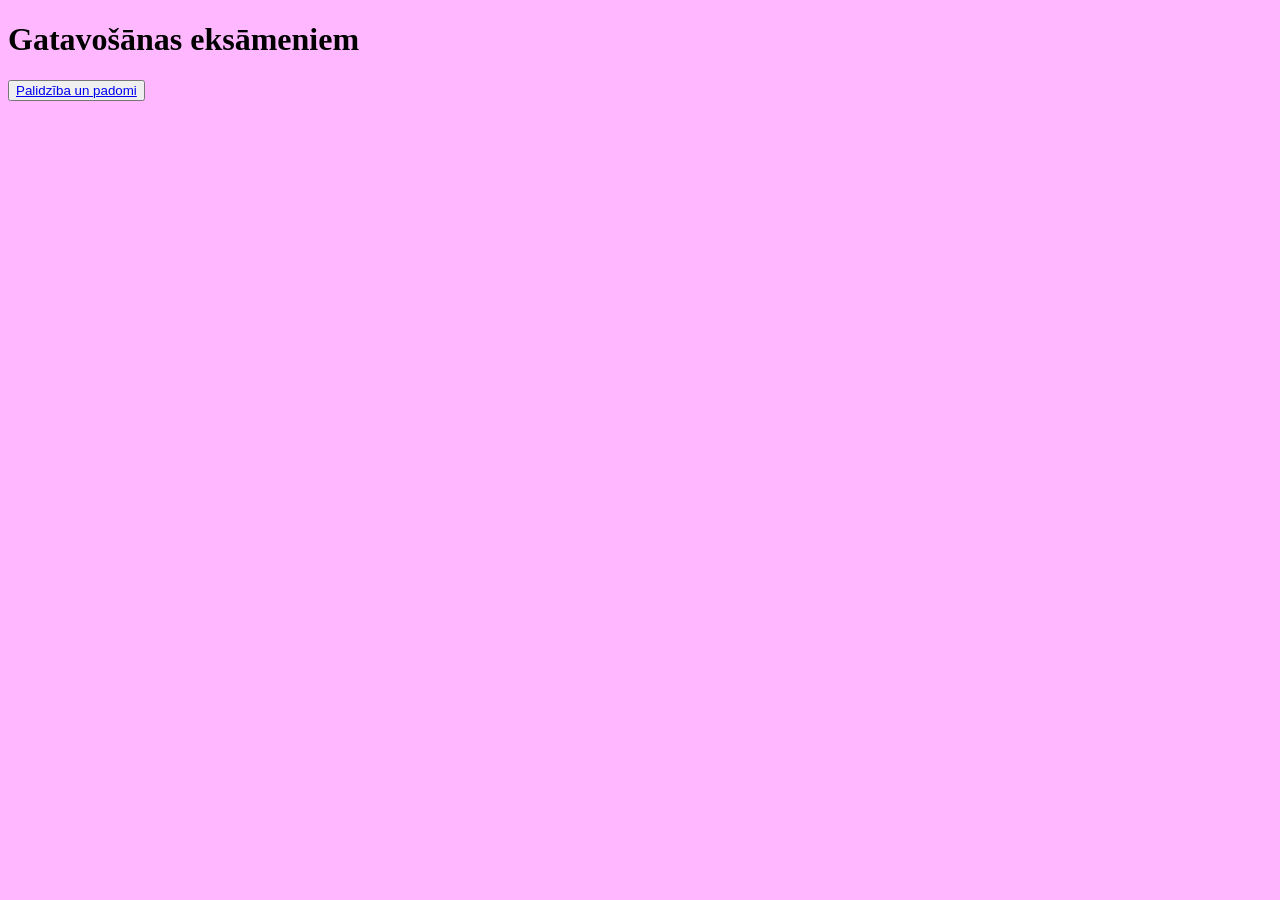
==== index1.html @ 02497ec8 "Add files via upload" ====
<!DOCTYPE html>
<html lang="en">
<head>
    <meta charset="UTF-8">
    <meta name="viewport" content="width=device-width, initial-scale=1.0">
    <title>Galvena</title>
    <link rel="stylesheet" href="style1.css">
</head>
<body>
    
<h1>Gatavošānas eksāmeniem</h1>

    <button><a href="index2.html">Palidzība un padomi</a></button>






    <script src="script1.js"></script>
</body>
</html>
---- style1.css ----
body {
    background-color:
    rgb(302, 184, 407)
}
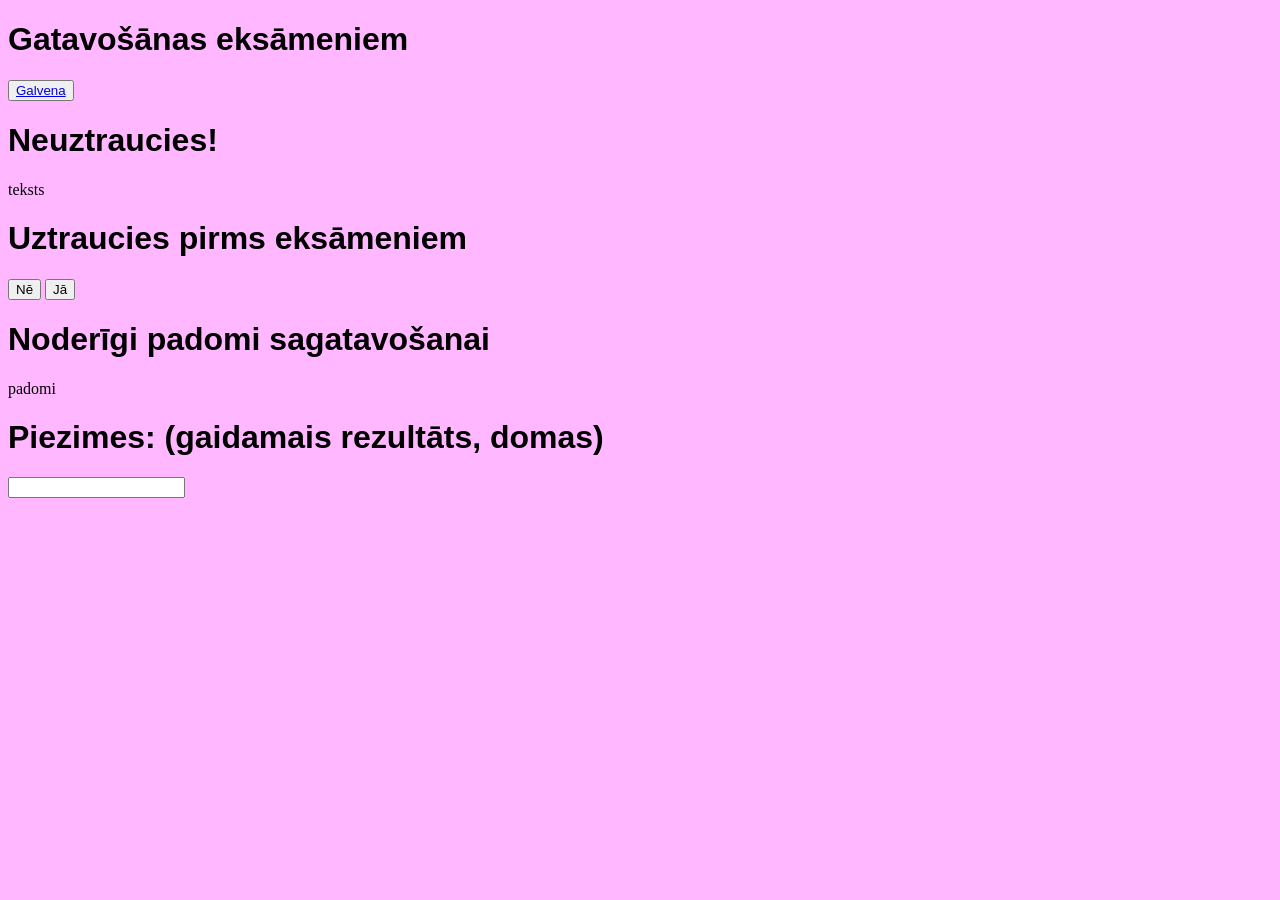
==== commit 5916c953: "Rename index.html to index1.html" ====
--- a/index1.html
+++ b/index1.html
@@ -10,7 +10,26 @@
     
 <h1>Gatavošānas eksāmeniem</h1>
 
-    <button><a href="index2.html">Palidzība un padomi</a></button>
+    <button><a href="index2.html">Galvena</a></button>
+    
+<h1>Neuztraucies!</h1>
+    <p>teksts</p>
+
+
+
+<h1>Uztraucies pirms eksāmeniem</h1>
+<button>Nē</a></button>
+<button>Jā</a></button>
+
+
+
+<h1>Noderīgi padomi sagatavošanai</h1>
+<p>padomi</p>
+
+
+
+<h1>Piezimes: (gaidamais rezultāts, domas)</h1>
+<input type="text" id="ievade">
 
 
 
@@ -19,4 +38,4 @@
 
     <script src="script1.js"></script>
 </body>
-</html>+</html>
--- a/style1.css
+++ b/style1.css
@@ -1,4 +1,7 @@
 body {
     background-color:
     rgb(302, 184, 407)
-}+}
+h1 {
+    font-family: Arial, Helvetica, sans-serif;
+}
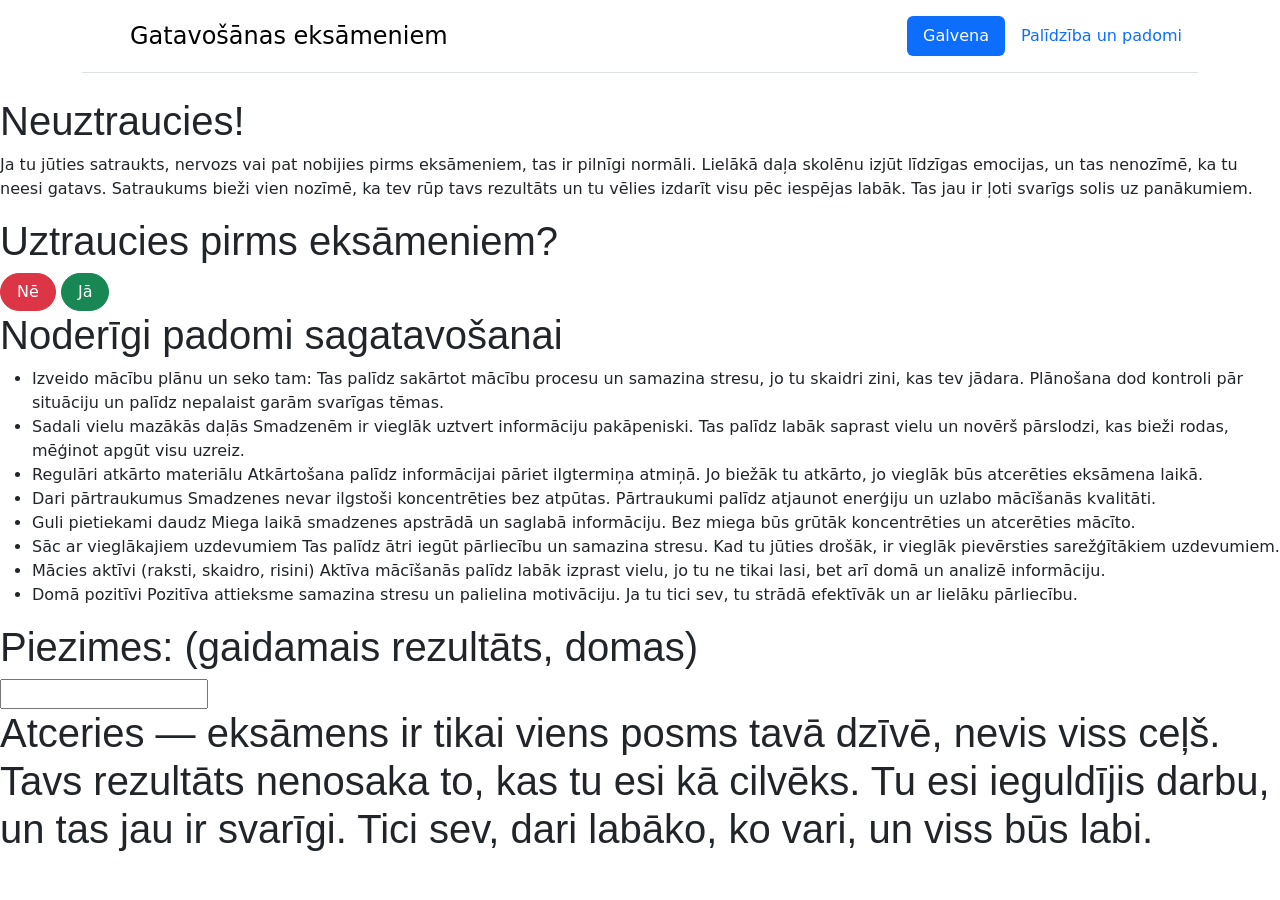
==== commit 4d10afc3: "Update index1.html" ====
--- a/index1.html
+++ b/index1.html
@@ -5,26 +5,51 @@
     <meta name="viewport" content="width=device-width, initial-scale=1.0">
     <title>Galvena</title>
     <link rel="stylesheet" href="style1.css">
+    <link href="https://cdn.jsdelivr.net/npm/bootstrap@5.3.8/dist/css/bootstrap.min.css" rel="stylesheet" integrity="sha384-sRIl4kxILFvY47J16cr9ZwB07vP4J8+LH7qKQnuqkuIAvNWLzeN8tE5YBujZqJLB" crossorigin="anonymous">
+
 </head>
 <body>
-    
-<h1>Gatavošānas eksāmeniem</h1>
+ <script src="https://cdn.jsdelivr.net/npm/bootstrap@5.3.8/dist/js/bootstrap.bundle.min.js" integrity="sha384-FKyoEForCGlyvwx9Hj09JcYn3nv7wiPVlz7YYwJrWVcXK/BmnVDxM+D2scQbITxI" crossorigin="anonymous"></script>
 
-    <button><a href="index2.html">Galvena</a></button>
+ 
+    <div class="container"> <header class="d-flex flex-wrap justify-content-center py-3 mb-4 border-bottom"> <a href="/" class="d-flex align-items-center mb-3 mb-md-0 me-md-auto link-body-emphasis text-decoration-none"> <svg class="bi me-2" width="40" height="32" aria-hidden="true"><use xlink:href="#bootstrap"></use></svg> <span class="fs-4">Gatavošānas eksāmeniem</span> </a> <ul class="nav nav-pills"> <li class="nav-item"><a href="index.html" class="nav-link active" aria-current="page">Galvena</a></li> <li class="nav-item"><a href="index1.html" class="nav-link">Palīdzība un padomi</a></li> </ul> </header> </div>
     
 <h1>Neuztraucies!</h1>
-    <p>teksts</p>
+    <p>Ja tu jūties satraukts, nervozs vai pat nobijies pirms eksāmeniem, tas ir pilnīgi normāli.
+         Lielākā daļa skolēnu izjūt līdzīgas emocijas, un tas nenozīmē, ka tu neesi gatavs. 
+
+Satraukums bieži vien nozīmē, ka tev rūp tavs rezultāts un tu vēlies izdarīt visu pēc iespējas labāk.
+ Tas jau ir ļoti svarīgs solis uz panākumiem.</p>
 
 
 
-<h1>Uztraucies pirms eksāmeniem</h1>
-<button>Nē</a></button>
-<button>Jā</a></button>
+<h1>Uztraucies pirms eksāmeniem?</h1>
+<button class="btn btn-danger rounded-pill px-3" type="button">Nē</button>
+<button class="btn btn-success rounded-pill px-3" type="button">Jā</button>
 
 
 
 <h1>Noderīgi padomi sagatavošanai</h1>
-<p>padomi</p>
+<ul>
+  <li>Izveido mācību plānu un seko tam:
+Tas palīdz sakārtot mācību procesu un samazina stresu, jo tu skaidri zini, kas tev jādara.
+ Plānošana dod kontroli pār situāciju un palīdz nepalaist garām svarīgas tēmas.  </li>
+  <li>Sadali vielu mazākās daļās 
+Smadzenēm ir vieglāk uztvert informāciju pakāpeniski. Tas palīdz labāk saprast vielu un novērš pārslodzi, 
+kas bieži rodas, mēģinot apgūt visu uzreiz.  </li>
+  <li>Regulāri atkārto materiālu 
+Atkārtošana palīdz informācijai pāriet ilgtermiņa atmiņā. Jo biežāk tu atkārto, jo vieglāk būs atcerēties eksāmena laikā.</li>
+<li>Dari pārtraukumus 
+Smadzenes nevar ilgstoši koncentrēties bez atpūtas. Pārtraukumi palīdz atjaunot enerģiju un uzlabo mācīšanās kvalitāti.  </li>
+<li>Guli pietiekami daudz 
+Miega laikā smadzenes apstrādā un saglabā informāciju. Bez miega būs grūtāk koncentrēties un atcerēties mācīto. </li>
+<li>Sāc ar vieglākajiem uzdevumiem 
+Tas palīdz ātri iegūt pārliecību un samazina stresu. Kad tu jūties drošāk, ir vieglāk pievērsties sarežģītākiem uzdevumiem.  </li>
+<li>Mācies aktīvi (raksti, skaidro, risini) 
+Aktīva mācīšanās palīdz labāk izprast vielu, jo tu ne tikai lasi, bet arī domā un analizē informāciju.  </li>
+<li>Domā pozitīvi 
+Pozitīva attieksme samazina stresu un palielina motivāciju. Ja tu tici sev, tu strādā efektīvāk un ar lielāku pārliecību.  </li>
+</ul>  
 
 
 
@@ -33,7 +58,9 @@
 
 
 
+<h1>Atceries — eksāmens ir tikai viens posms tavā dzīvē, nevis viss ceļš. Tavs rezultāts nenosaka to, kas tu esi kā cilvēks. 
 
+Tu esi ieguldījis darbu, un tas jau ir svarīgi. Tici sev, dari labāko, ko vari, un viss būs labi. </h1>
 
 
     <script src="script1.js"></script>
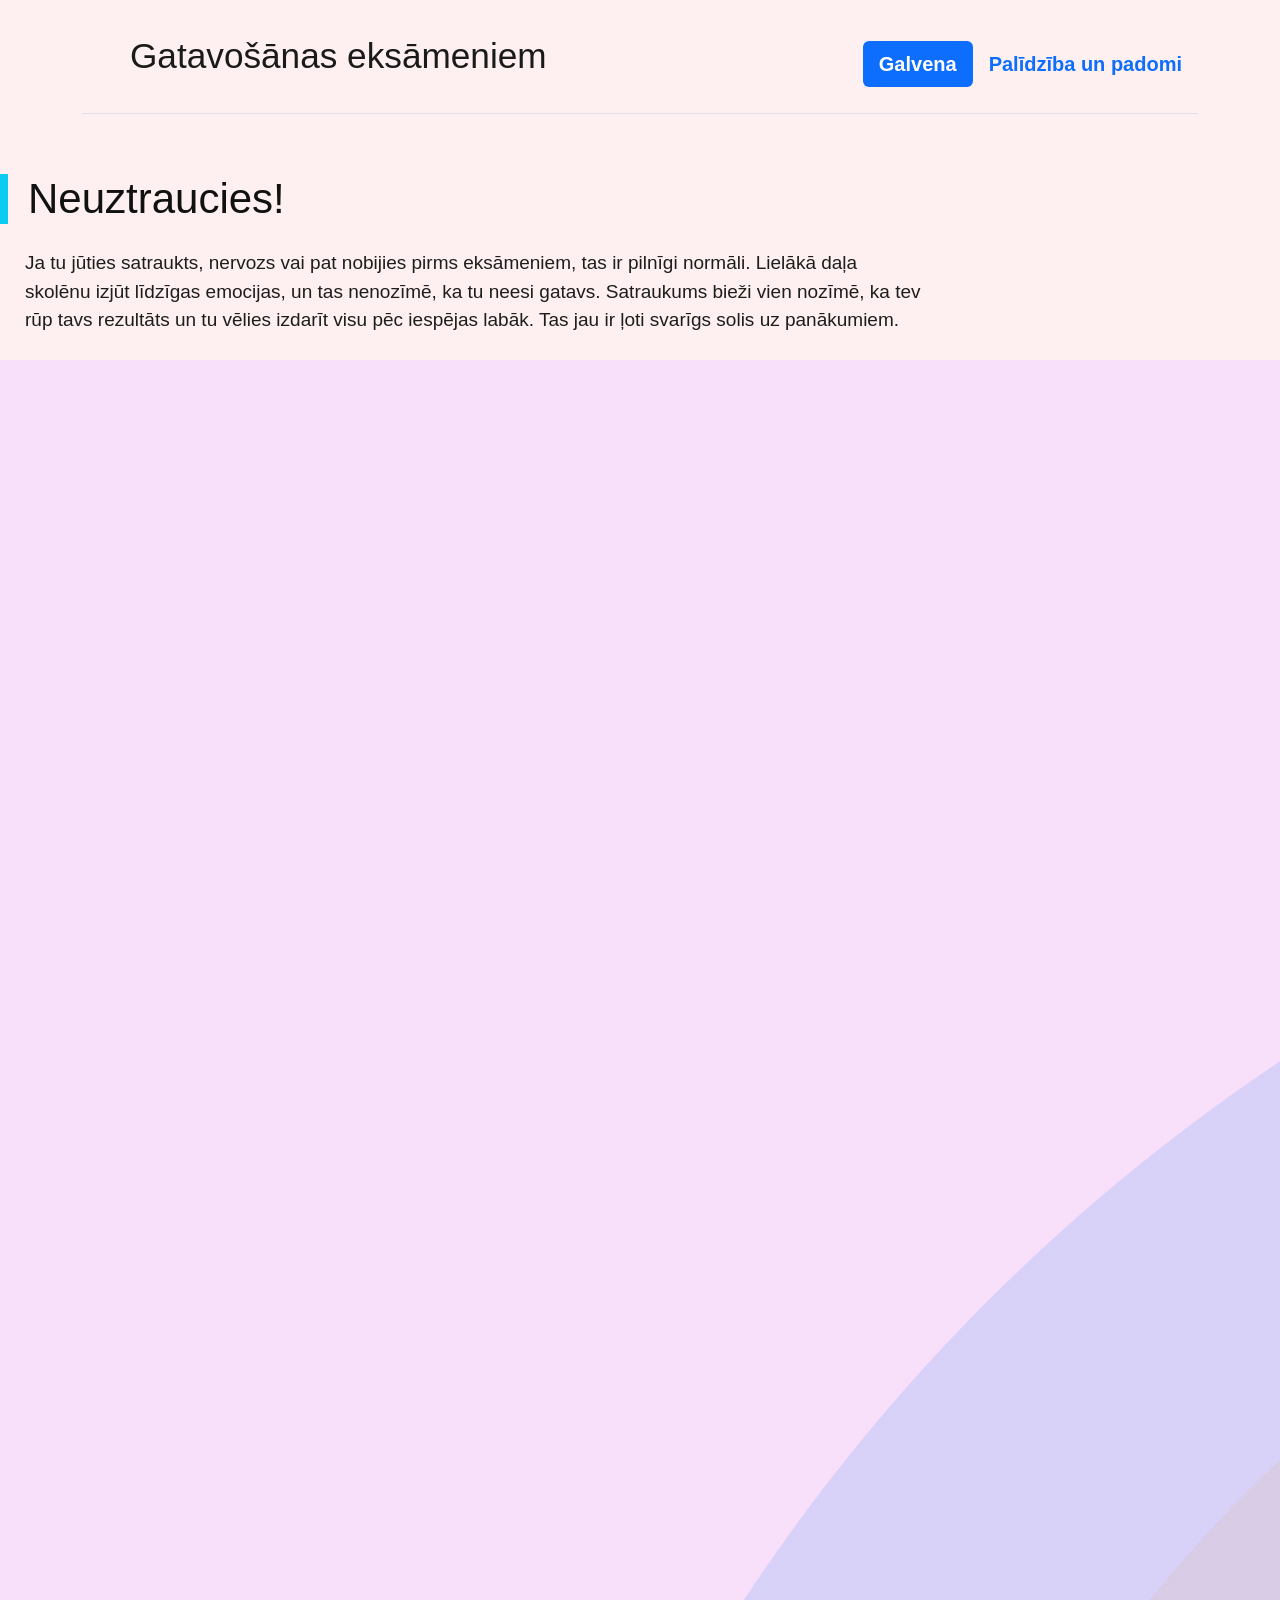
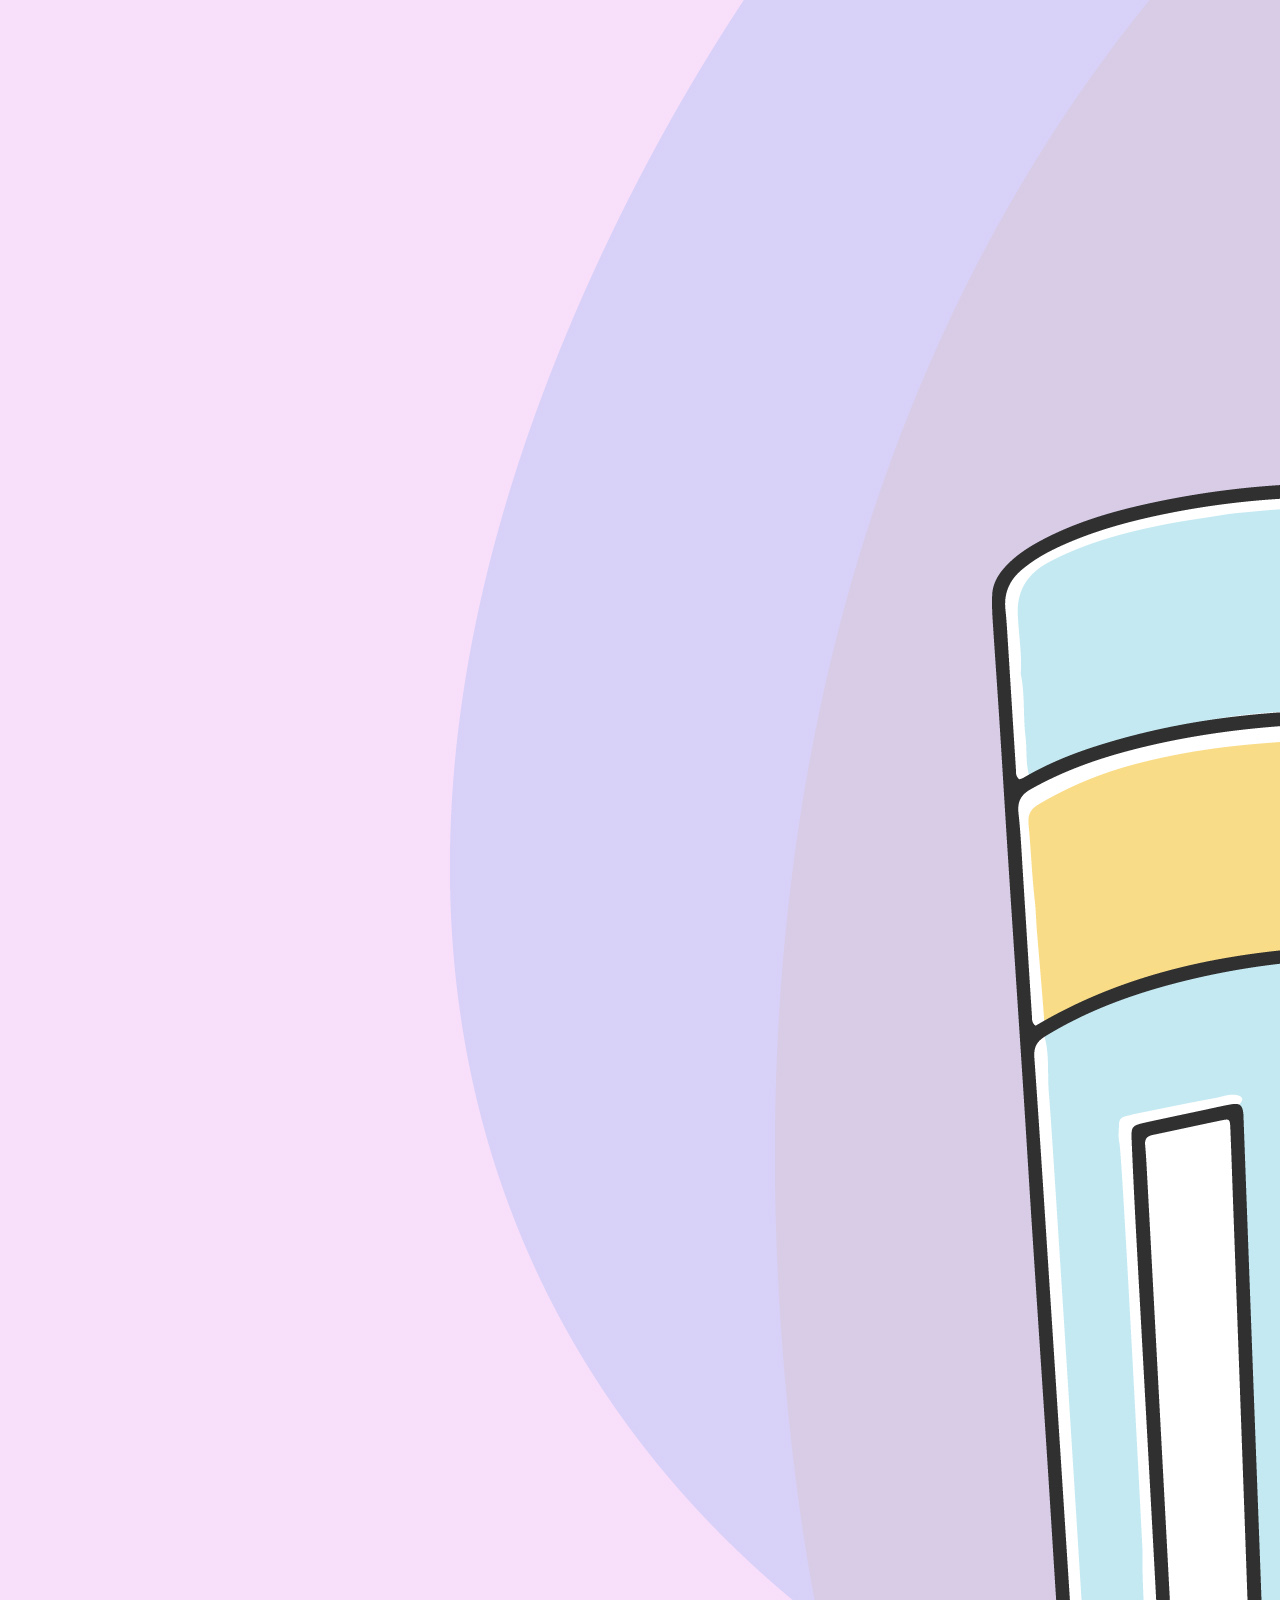
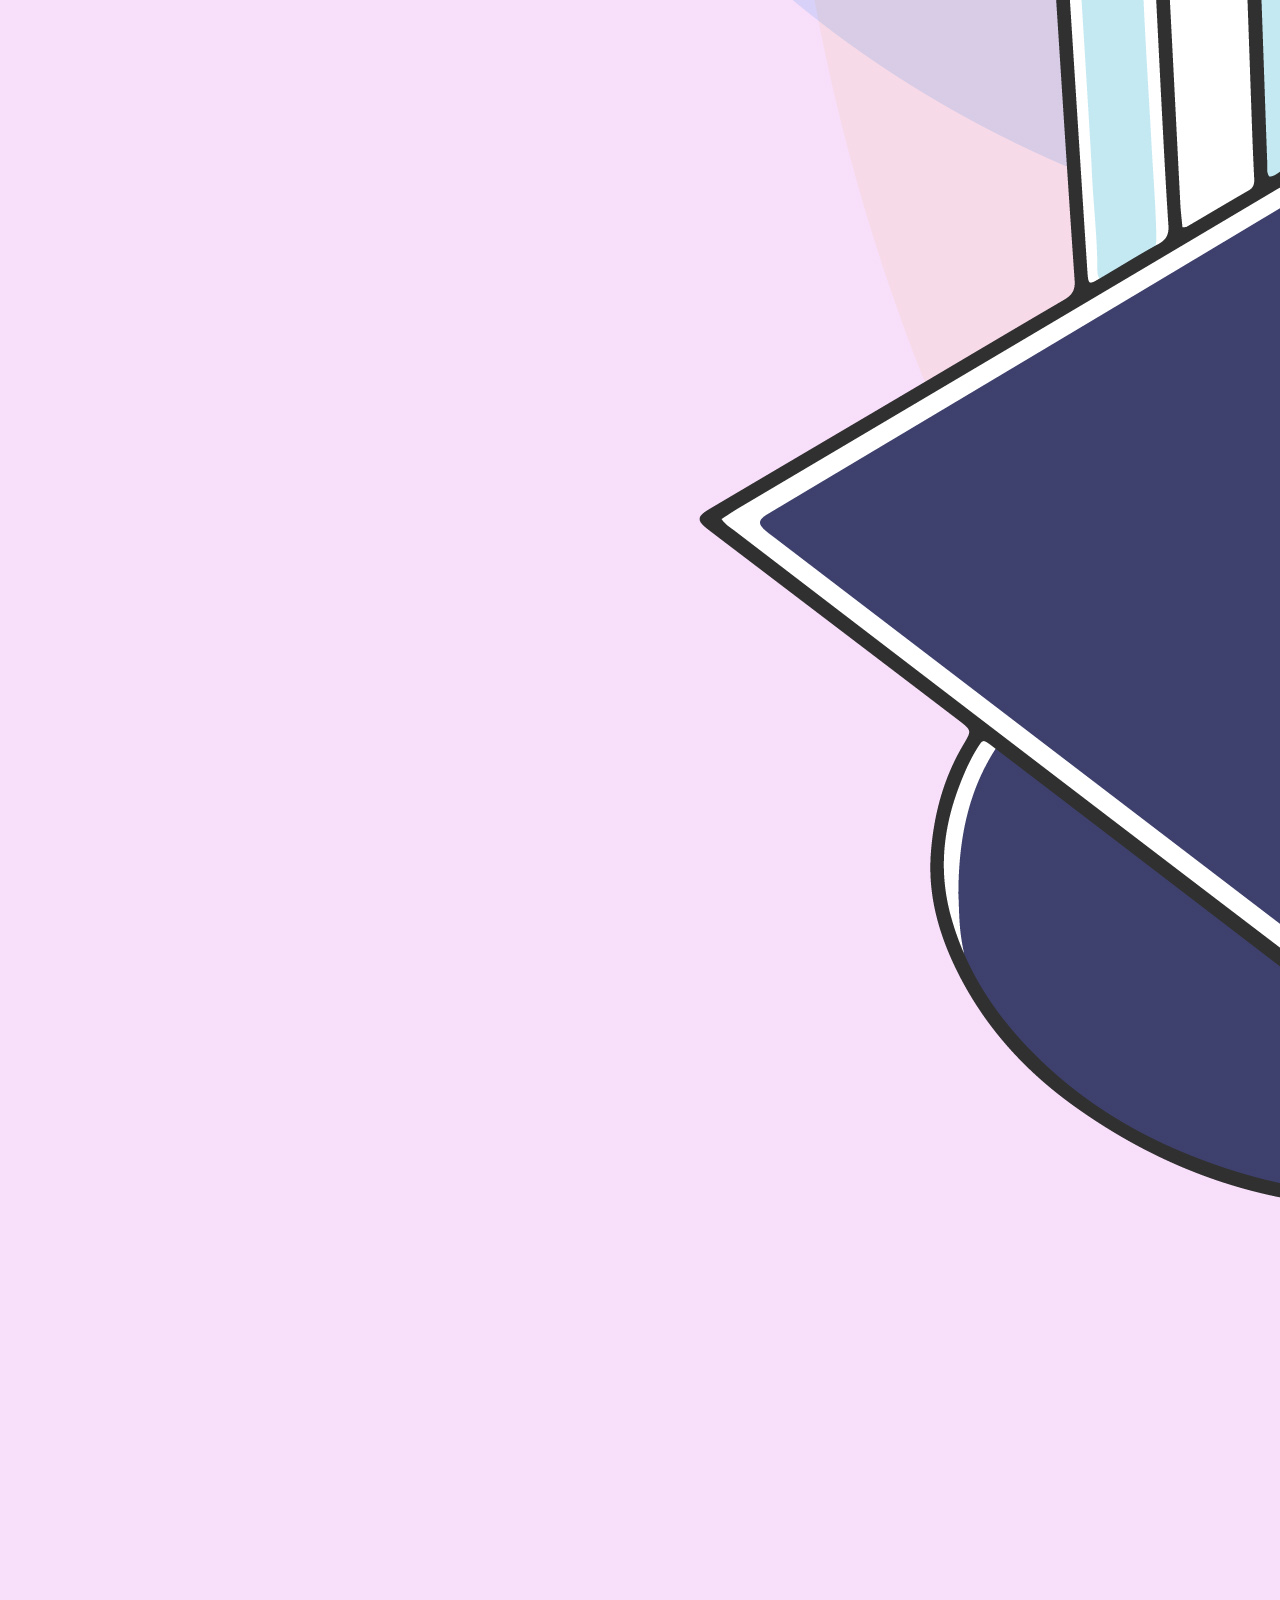
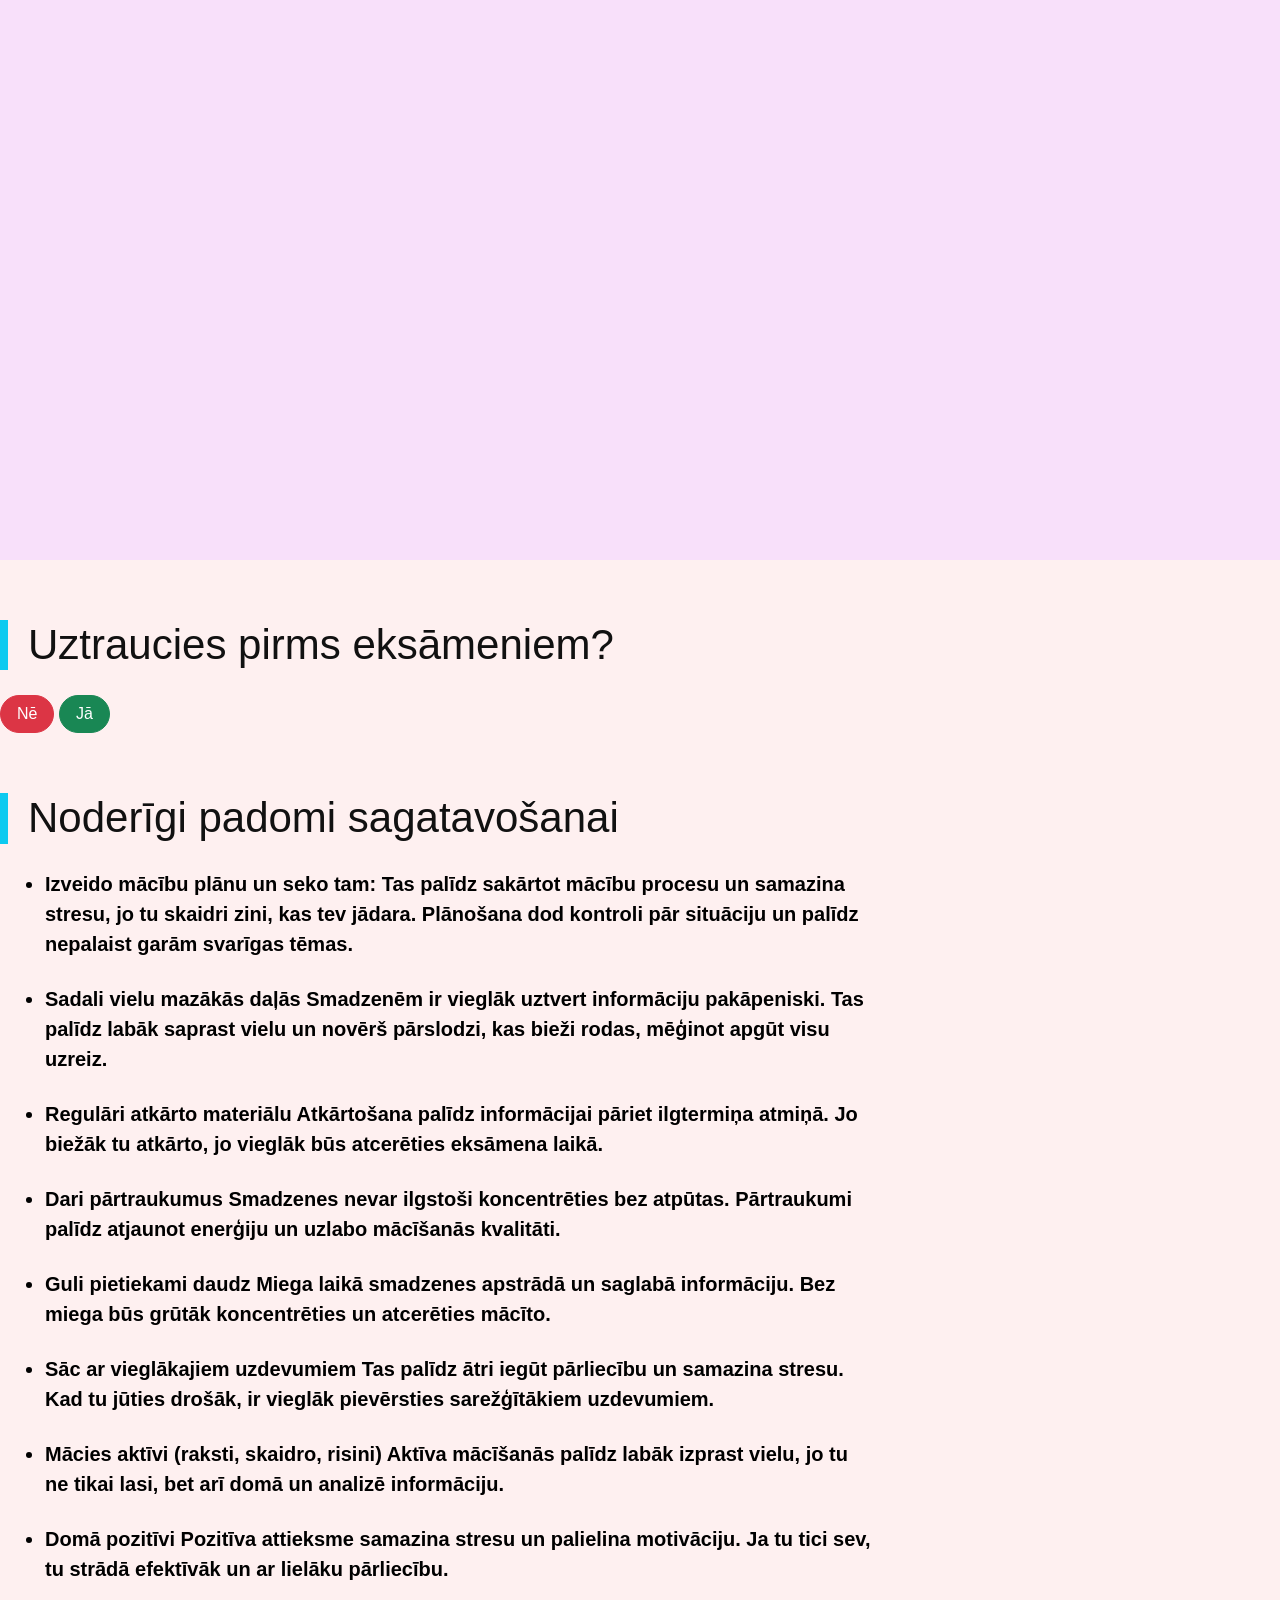
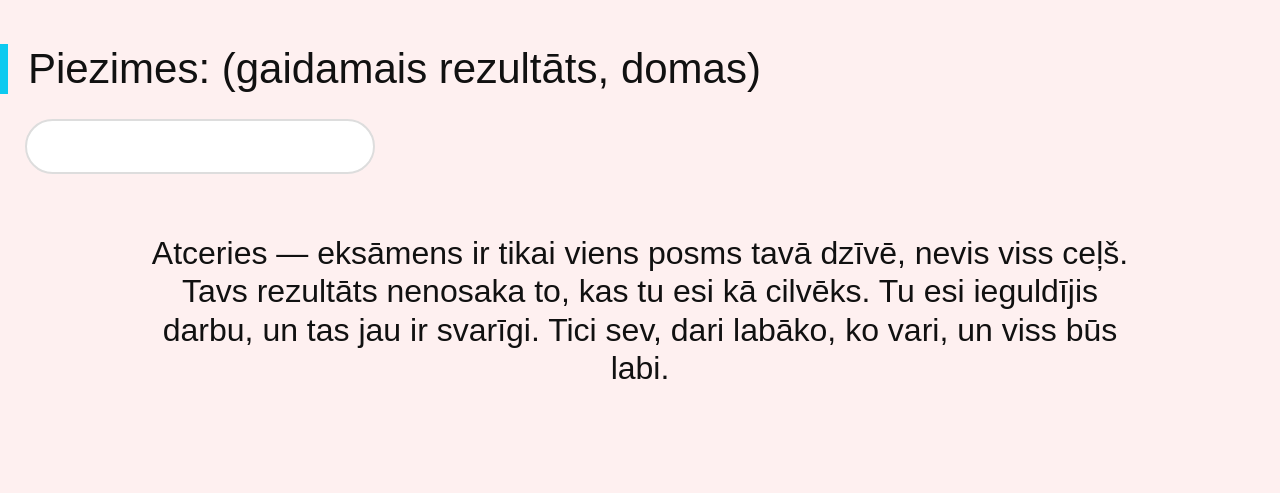
==== commit 2d05bd4a: "Update index1.html" ====
--- a/index1.html
+++ b/index1.html
@@ -3,23 +3,28 @@
 <head>
     <meta charset="UTF-8">
     <meta name="viewport" content="width=device-width, initial-scale=1.0">
-    <title>Galvena</title>
-    <link rel="stylesheet" href="style1.css">
+    <title>Palīdzība un padomi</title>
     <link href="https://cdn.jsdelivr.net/npm/bootstrap@5.3.8/dist/css/bootstrap.min.css" rel="stylesheet" integrity="sha384-sRIl4kxILFvY47J16cr9ZwB07vP4J8+LH7qKQnuqkuIAvNWLzeN8tE5YBujZqJLB" crossorigin="anonymous">
+<link rel="stylesheet" href="style1.css">
 
 </head>
 <body>
  <script src="https://cdn.jsdelivr.net/npm/bootstrap@5.3.8/dist/js/bootstrap.bundle.min.js" integrity="sha384-FKyoEForCGlyvwx9Hj09JcYn3nv7wiPVlz7YYwJrWVcXK/BmnVDxM+D2scQbITxI" crossorigin="anonymous"></script>
 
  
-    <div class="container"> <header class="d-flex flex-wrap justify-content-center py-3 mb-4 border-bottom"> <a href="/" class="d-flex align-items-center mb-3 mb-md-0 me-md-auto link-body-emphasis text-decoration-none"> <svg class="bi me-2" width="40" height="32" aria-hidden="true"><use xlink:href="#bootstrap"></use></svg> <span class="fs-4">Gatavošānas eksāmeniem</span> </a> <ul class="nav nav-pills"> <li class="nav-item"><a href="index.html" class="nav-link active" aria-current="page">Galvena</a></li> <li class="nav-item"><a href="index1.html" class="nav-link">Palīdzība un padomi</a></li> </ul> </header> </div>
+    <div class="container"> <header class="d-flex flex-wrap justify-content-center py-3 mb-4 border-bottom"> <a href="/" class="d-flex align-items-center mb-3 mb-md-0 me-md-auto link-body-emphasis text-decoration-none"> <svg class="bi me-2" width="40" height="32" aria-hidden="true"><use xlink:href="#bootstrap"></use></svg> <span class="exam">Gatavošānas eksāmeniem</span> </a> <ul class="nav nav-pills"> <li class="nav-item"><a href="index.html" class="nav-link active" aria-current="page">Galvena</a></li> <li class="nav-item"><a href="index1.html" class="nav-link">Palīdzība un padomi</a></li> </ul> </header> </div>
     
 <h1>Neuztraucies!</h1>
-    <p>Ja tu jūties satraukts, nervozs vai pat nobijies pirms eksāmeniem, tas ir pilnīgi normāli.
-         Lielākā daļa skolēnu izjūt līdzīgas emocijas, un tas nenozīmē, ka tu neesi gatavs. 
+
+<div class="box">
+<div class="text"> <p>Ja tu jūties satraukts, nervozs vai pat nobijies pirms eksāmeniem, tas ir pilnīgi normāli.
+   Lielākā daļa skolēnu izjūt līdzīgas emocijas, un tas nenozīmē, ka tu neesi gatavs. 
 
 Satraukums bieži vien nozīmē, ka tev rūp tavs rezultāts un tu vēlies izdarīt visu pēc iespējas labāk.
- Tas jau ir ļoti svarīgs solis uz panākumiem.</p>
+ Tas jau ir ļoti svarīgs solis uz panākumiem.</p></div>
+  <img src="d9252d29-b663-4b72-b923-8410c71f1092.jpg" alt="popa">
+</div>
+
 
 
 
--- a/style1.css
+++ b/style1.css
@@ -1,7 +1,76 @@
+
+
+.exam {
+    font-family: "Segoe UI Semibold", sans-serif;
+    font-size: 2.2rem;
+    color: #1a1a1a;
+}
+
+
 body {
-    background-color:
-    rgb(302, 184, 407)
+    background-color: #fef0f0;
+    color: #2b2b2b;
+    font-family: "Segoe UI", Tahoma, sans-serif;
+    padding-bottom: 80px;
+    margin: 0;
 }
+
+
 h1 {
-    font-family: Arial, Helvetica, sans-serif;
+    font-family: "Segoe UI Semibold", "Segoe UI", sans-serif;
+    font-size: 42px; 
+    color: #111;
+    margin-top: 60px;
+    margin-bottom: 25px;
+    padding-left: 20px;
+    border-left: 8px solid #0dcaf0;
 }
+
+p {
+    font-size: 19px;
+    color: #1d1d1d;
+    margin: 0 25px 25px 25px;
+    max-width: 900px;
+}
+
+ul, ol {
+    margin-left: 25px;
+    padding-left: 20px;
+    max-width: 850px;
+}
+
+li {
+    font-size: 20px;
+    font-weight: 600;
+    color: #000;
+    margin-top: 25px;
+    margin-bottom: 10px;
+}
+
+
+#ievade {
+    font-family: inherit;
+    font-size: 18px;
+    padding: 12px 20px;
+    border: 2px solid #ddd;
+    border-radius: 50px;
+    margin: 15px 25px;
+    width: 350px;
+    outline: none;
+    display: block;
+}
+
+#ievade:focus {
+    border-color: #0dcaf0;
+}
+
+
+body > h1:last-of-type {
+    border-left: none;
+    text-align: center;
+    padding-left: 0;
+    font-size: 32px;
+    margin-left: auto;
+    margin-right: auto;
+    max-width: 1000px;
+}
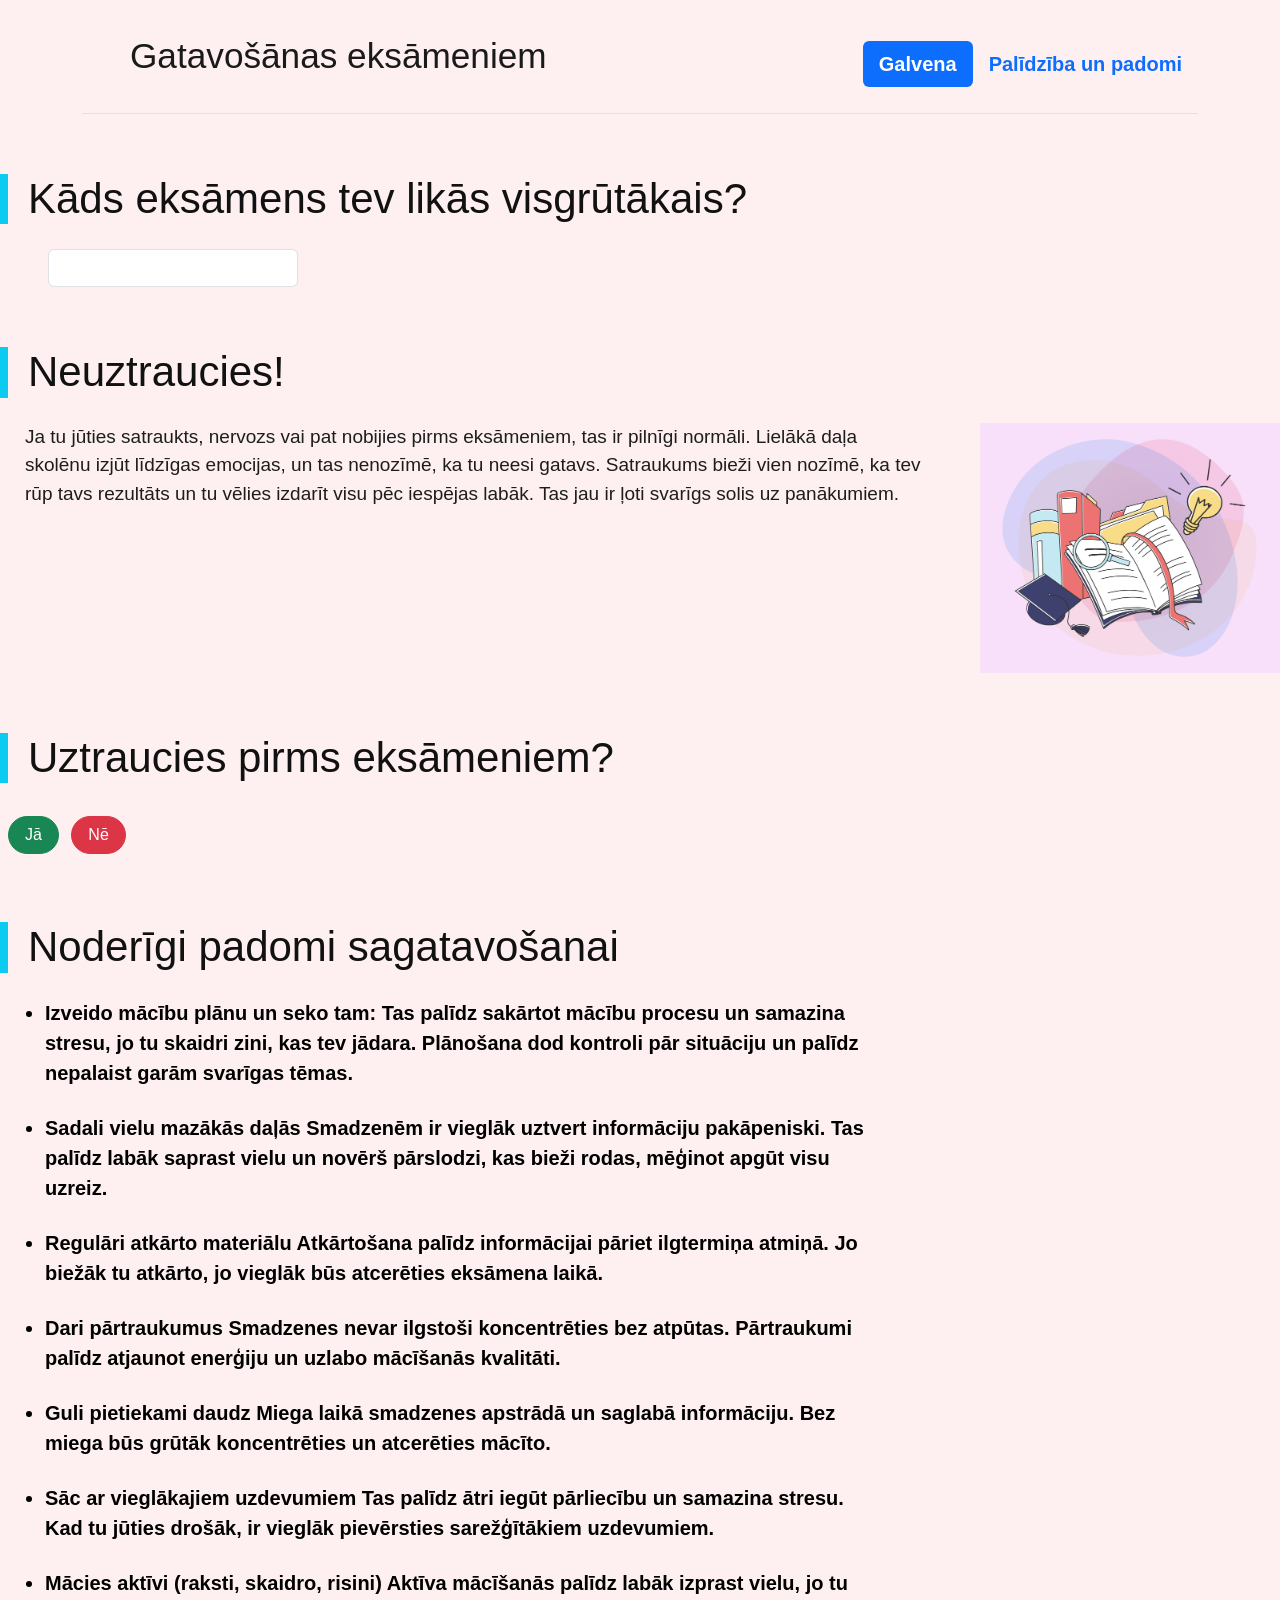
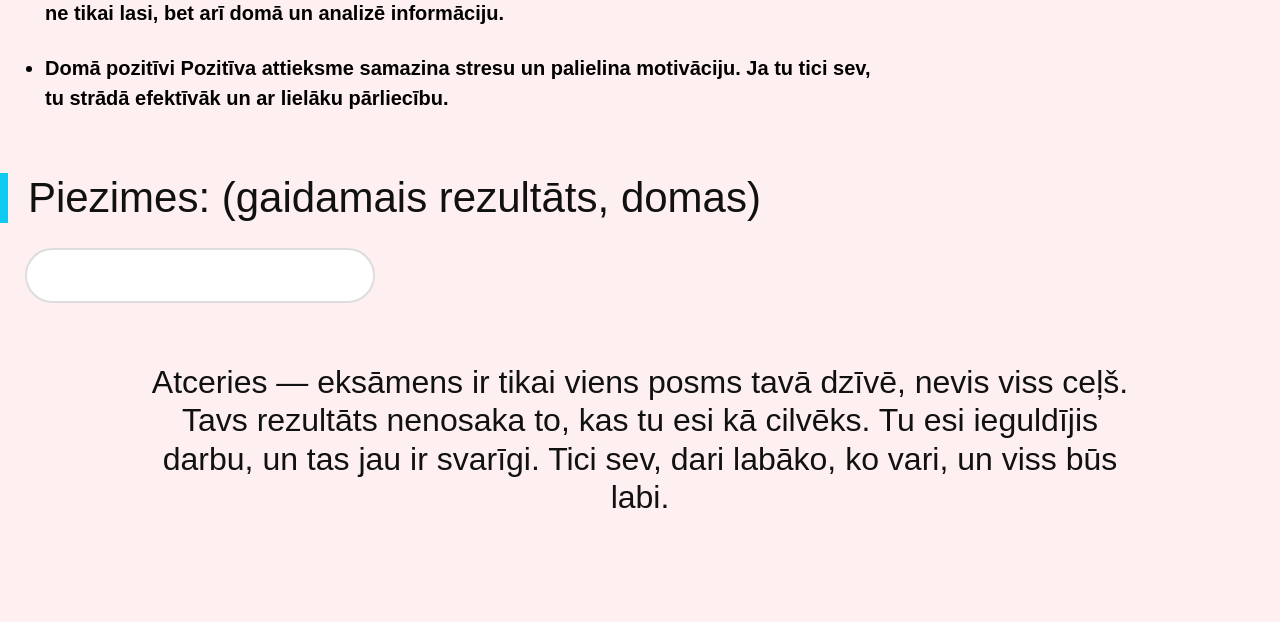
==== commit 06785d54: "Update index1.html" ====
--- a/index1.html
+++ b/index1.html
@@ -14,6 +14,19 @@
  
     <div class="container"> <header class="d-flex flex-wrap justify-content-center py-3 mb-4 border-bottom"> <a href="/" class="d-flex align-items-center mb-3 mb-md-0 me-md-auto link-body-emphasis text-decoration-none"> <svg class="bi me-2" width="40" height="32" aria-hidden="true"><use xlink:href="#bootstrap"></use></svg> <span class="exam">Gatavošānas eksāmeniem</span> </a> <ul class="nav nav-pills"> <li class="nav-item"><a href="index.html" class="nav-link active" aria-current="page">Galvena</a></li> <li class="nav-item"><a href="index1.html" class="nav-link">Palīdzība un padomi</a></li> </ul> </header> </div>
     
+    <h1>Kāds eksāmens tev likās visgrūtākais?</h1>
+    <input list="heroes" class = "form-control ms-5" style="width: 250px;">
+    <datalist id="heroes">
+        <option>Latviešu valoda</option>
+        <option>Angļu valoda</option>
+        <option>Bioloģija</option>
+        <option>Ķīmija</option>
+        <option>Fizika</option>
+        <option>Matemātika</option>
+     </datalist>
+
+
+
 <h1>Neuztraucies!</h1>
 
 <div class="box">
@@ -26,11 +39,29 @@
 </div>
 
 
+<h1>Uztraucies pirms eksāmeniem?</h1>
+
+<button type="button" class="btn btn-success rounded-pill px-3 m-2"onclick="showAnswer('Tas ir pilnīgi normāli. Tu neesi viens — daudzi skolēni jūtas tieši tāpat. Tas nozīmē, ka tev rūp tavs rezultāts un tu vēlies darīt visu pēc iespējas labāk. Mēģini sadalīt mācības mazākos soļos, koncentrēties uz vienu lietu vienlaikus un neuzlikt sev pārāk lielu spiedienu. Tu dari visu, kas ir tavos spēkos, un tas jau ir pietiekami. 👉 Tu esi stiprāks, nekā tev šķiet, un tu noteikti tiksi galā. ')">Jā </button>
 
 
-<h1>Uztraucies pirms eksāmeniem?</h1>
-<button class="btn btn-danger rounded-pill px-3" type="button">Nē</button>
-<button class="btn btn-success rounded-pill px-3" type="button">Jā</button>
+<button type="button" class="btn btn-danger rounded-pill px-3"onclick="showAnswer('Tas ir lieliski! Tas nozīmē, ka tu jūties mierīgs un pārliecināts par savām zināšanām. Saglabā šo mieru un turpini gatavoties tāpat kā līdz šim. Pārliecība un sagatavošanās kopā palīdz sasniegt labākos rezultātus. 👉 Tu esi uz pareizā ceļa — turpini tā! ')">Nē
+</button>
+
+
+<div class="modal fade" id="answerModal" tabindex="-1">
+  <div class="modal-dialog">
+    <div class="modal-content">
+      
+      <div class="modal-header">
+        <h5 class="modal-title">Atbilde</h5>
+        <button type="button" class="btn-close" data-bs-dismiss="modal"></button>
+      </div>
+      
+      <div class="modal-body" id="modalText"></div>
+      
+    </div>
+  </div>
+</div>
 
 
 
--- a/style1.css
+++ b/style1.css
@@ -74,3 +74,15 @@
     margin-right: auto;
     max-width: 1000px;
 }
+
+.box {
+  display: flex;
+  gap: 30px;
+  margin: 0;
+}
+
+img {
+  width: 300px;
+  flex-shrink: 0; 
+  align-self: flex-start;
+}
